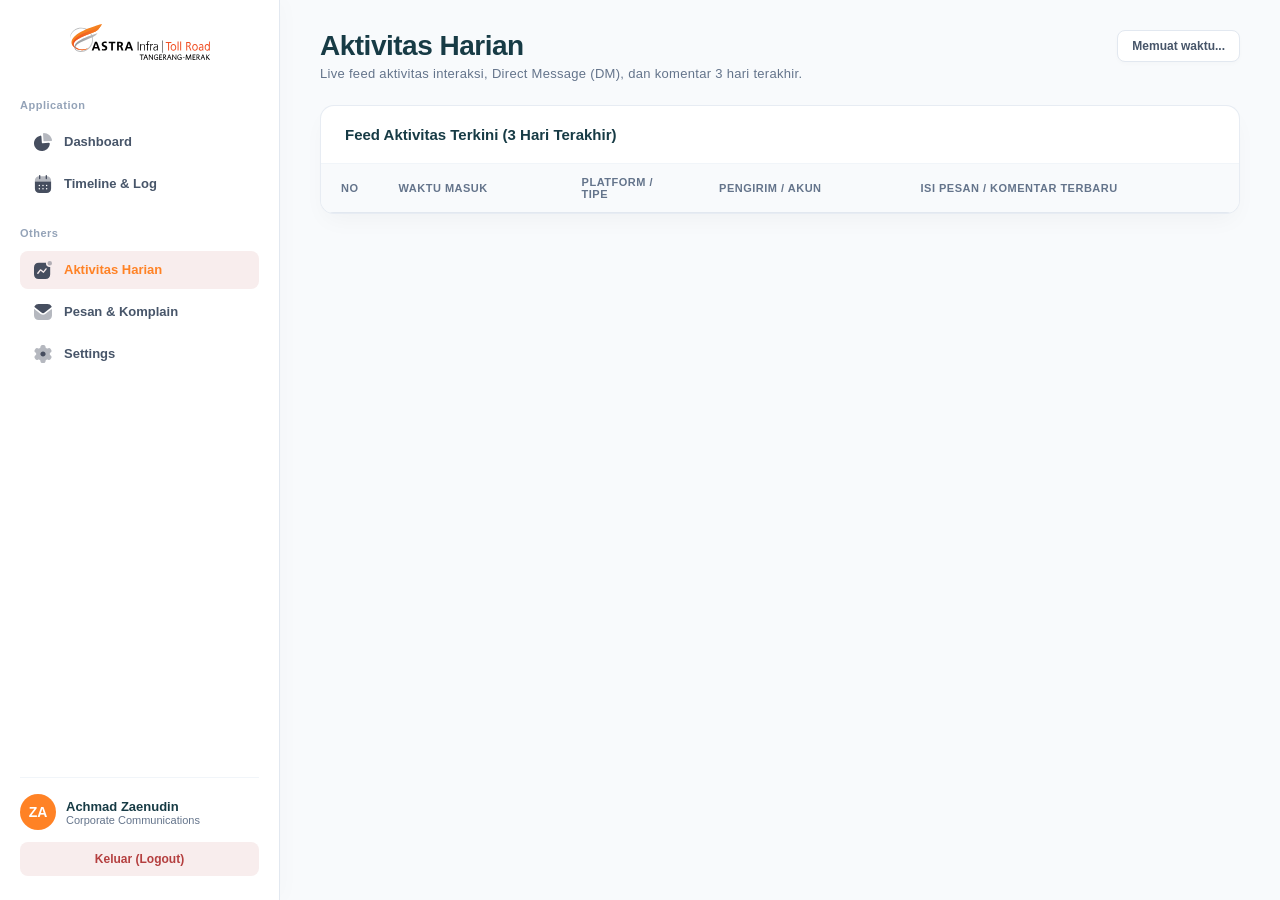
==== aktivitas.html @ 296978b6 "Implement sidebar toggle feature Add sidebar toggle functionality on DOMContentLoaded event." ====
<!DOCTYPE html>
<html lang="id">
<head>
    <meta charset="UTF-8">
    <meta name="viewport" content="width=device-width, initial-scale=1.0">
    <title>Aktivitas Harian - SMARTDASH Astra Infra Toll Road Tangerang-Merak</title>
    <link href="https://fonts.googleapis.com/css2?family=Epilogue:ital,wght@0,100..900;1,100..900&display=swap" rel="stylesheet">
    <link rel="stylesheet" href="assets/css/style.css">
    <button class="sidebar-toggle-btn" id="sidebarToggle" aria-label="Toggle Menu">
        <i class="fas fa-bars"></i>
    </button>
    <style>
        * {
            box-sizing: border-box;
            margin: 0;
            padding: 0;
            font-family: 'Roboto', sans-serif;
        }

        body {
            background-color: #f8fafc;
            color: #173B45;
            display: flex;
            height: 100vh;
            overflow: hidden;
        }

        /* SIDEBAR KIRI */
        .sidebar {
            width: 280px;
            background-color: #ffffff;
            border-right: 1px solid #e2e8f0;
            display: flex;
            flex-direction: column;
            justify-content: space-between;
            padding: 24px 20px;
            height: 100vh;
            box-shadow: 4px 0 20px rgba(0, 0, 0, 0.02);
        }

        .sidebar-top {
            display: flex;
            flex-direction: column;
            gap: 24px;
            overflow-y: auto;
        }

        .brand-logo-container {
            display: flex;
            align-items: center;
        }

        .brand-logo {
            max-width: 140px;
            height: auto;
        }

        .menu-section {
            display: flex;
            flex-direction: column;
            gap: 6px;
        }

        .menu-label {
            font-size: 11px;
            font-weight: 700;
            text-transform: uppercase;
            color: #94a3b8;
            letter-spacing: 0.5px;
            margin-bottom: 6px;
        }

        .menu-list {
            display: flex;
            flex-direction: column;
            gap: 4px;
        }

        .menu-item {
            display: flex;
            align-items: center;
            gap: 12px;
            padding: 10px 14px;
            text-decoration: none;
            color: #475569;
            font-size: 13px;
            font-weight: 600;
            border-radius: 8px;
            transition: all 0.2s ease;
            cursor: pointer;
        }

        .menu-item:hover {
            background-color: #f1f5f9;
            color: #173B45;
        }

        .menu-item.active {
            background-color: #F8EDED;
            color: #FF8225;
        }

        .sidebar-footer {
            border-top: 1px solid #f1f5f9;
            padding-top: 16px;
            display: flex;
            flex-direction: column;
            gap: 12px;
        }

        .user-profile {
            display: flex;
            align-items: center;
            gap: 10px;
        }

        .user-avatar {
            width: 36px;
            height: 36px;
            border-radius: 50%;
            background-color: #FF8225;
            color: white;
            display: flex;
            align-items: center;
            justify-content: center;
            font-weight: 700;
            font-size: 14px;
        }

        .user-info {
            display: flex;
            flex-direction: column;
        }

        .user-name {
            font-size: 13px;
            font-weight: 700;
            color: #173B45;
        }

        .user-role {
            font-size: 11px;
            color: #64748b;
        }

        .logout-btn {
            width: 100%;
            background-color: #F8EDED;
            color: #B43F3F;
            border: none;
            border-radius: 8px;
            padding: 10px;
            font-size: 12px;
            font-weight: 700;
            cursor: pointer;
            transition: background 0.2s;
            text-align: center;
            text-decoration: none;
            display: block;
        }

        .logout-btn:hover {
            background-color: #f7d6d6;
        }

        /* KONTEN UTAMA */
        .main-content {
            flex: 1;
            padding: 30px 40px;
            overflow-y: auto;
            background-color: #f8fafc;
        }
        
        .top-bar {
            display: flex;
            justify-content: space-between;
            align-items: flex-start;
            margin-bottom: 24px;
        }

        .top-bar h2 {
            font-size: 28px;
            font-weight: 800;
            color: #173B45;
        }

        .top-bar p {
            font-size: 13px;
            color: #64748b;
            margin-top: 4px;
            font-weight: 500;
        }

        .live-badge {
            background-color: #ffffff;
            border: 1px solid #e2e8f0;
            padding: 8px 14px;
            border-radius: 8px;
            font-size: 12px;
            font-weight: 600;
            color: #475569;
            box-shadow: 0 2px 4px rgba(0,0,0,0.02);
        }

        /* TABEL DATA */
        .table-card {
            background: #ffffff;
            border-radius: 14px;
            border: 1px solid rgba(226, 232, 240, 0.8);
            box-shadow: 0 10px 25px -5px rgba(0, 0, 0, 0.04);
            overflow: hidden;
        }

        .table-header-title {
            padding: 20px 24px;
            font-size: 15px;
            font-weight: 700;
            color: #173B45;
            border-bottom: 1px solid #f1f5f9;
        }

        table {
            width: 100%;
            border-collapse: collapse;
            text-align: left;
        }

        th {
            background-color: #f8fafc;
            padding: 12px 20px;
            font-size: 11px;
            font-weight: 700;
            color: #64748b;
            text-transform: uppercase;
            letter-spacing: 0.5px;
            border-bottom: 1px solid #e2e8f0;
        }

        td {
            padding: 14px 20px;
            font-size: 13px;
            color: #334155;
            border-bottom: 1px solid #f1f5f9;
        }

        tr:last-child td {
            border-bottom: none;
        }

        tr:hover {
            background-color: #fafafa;
        }

        .badge-type {
            padding: 4px 10px;
            border-radius: 6px;
            font-size: 11px;
            font-weight: 700;
        }

        .badge-dm {
            background-color: #e0f2fe;
            color: #0369a1;
        }

        .badge-komentar {
            background-color: #fef3c7;
            color: #b45309;
        }

        .empty-state {
            text-align: center;
            padding: 40px;
            color: #94a3b8;
            font-size: 13px;
        }
    </style>
</head>

<body>
    <!-- SIDEBAR -->
    <aside class="sidebar">
        <div class="sidebar-top">
            <div class="brand-logo-container">
                <img src="assets/icons/Logo.svg" alt="Logo Smartdash" class="brand-logo">
            </div>

            <div class="menu-section">
                <div class="menu-label">Application</div>
                <div class="menu-list">
                    <a href="dashboard.html" class="menu-item">
                        <img src="assets/icons/Dashboard.svg" alt="Icon" width="18" height="18"> Dashboard
                    </a>
                    <a href="dashboard.html" class="menu-item">
                        <img src="assets/icons/calendar.svg" alt="Icon" width="18" height="18"> Timeline & Log
                    </a>
                </div>
            </div>

            <div class="menu-section">
                <div class="menu-label">Others</div>
                <div class="menu-list">
                    <a href="aktivitas.html" class="menu-item active">
                        <img src="assets/icons/Aktivitas.svg" alt="Icon" width="18" height="18"> Aktivitas Harian
                    </a>
                    <a href="pesan.html" class="menu-item">
                        <img src="assets/icons/message.svg" alt="Icon" width="18" height="18"> Pesan & Komplain
                    </a>
                    <a href="setting.html" class="menu-item">
                        <img src="assets/icons/Setting.svg" alt="Icon" width="18" height="18"> Settings
                    </a>
                </div>
            </div>
        </div>

        <div class="sidebar-footer">
            <div class="user-profile">
                <div class="user-avatar">ZA</div>
                <div class="user-info">
                    <span class="user-name">Achmad Zaenudin</span>
                    <span class="user-role">Corporate Communications</span>
                </div>
            </div>
            <a href="index.html" class="logout-btn">Keluar (Logout)</a>
        </div>
    </aside>

    <!-- KONTEN UTAMA -->
    <main class="main-content">
        <div class="top-bar">
            <div>
                <h2>Aktivitas Harian</h2>
                <p>Live feed aktivitas interaksi, Direct Message (DM), dan komentar 3 hari terakhir.</p>
            </div>
            <div class="live-badge" id="current-time">Memuat waktu...</div>
        </div>

        <div class="table-card">
            <div class="table-header-title">Feed Aktivitas Terkini (3 Hari Terakhir)</div>
            <table>
                <thead>
                    <tr>
                        <th width="6%">No</th>
                        <th width="20%">Waktu Masuk</th>
                        <th width="15%">Platform / Tipe</th>
                        <th width="22%">Pengirim / Akun</th>
                        <th width="37%">Isi Pesan / Komentar Terbaru</th>
                    </tr>
                </thead>
                <tbody id="table-body">
                    <!-- Data akan dimuat secara dinamis via JavaScript -->
                </tbody>
            </table>
        </div>
    </main>

   <script>
        if (localStorage.getItem('theme') === 'dark') {
            document.body.classList.add('dark-mode');
        }
        if (localStorage.getItem('sidebar') === 'collapsed') {
            document.body.classList.add('sidebar-collapsed');
        }
           document.addEventListener("DOMContentLoaded", function() {
            const toggleBtn = document.getElementById("sidebarToggle");
            const sidebar = document.querySelector(".sidebar");
    
            if (toggleBtn && sidebar) {
                toggleBtn.addEventListener("click", function() {
                    sidebar.classList.toggle("active");
                });
            }
        });

        // Update Jam Realtime di Header
        function updateClock() {
            const now = new Date();
            const options = { year: 'numeric', month: '2-digit', day: '2-digit', hour: '2-digit', minute: '2-digit', second: '2-digit', hour12: false };
            let timeString = now.toLocaleDateString('id-ID', options).replace(/\./g, '/');
            document.getElementById('current-time').innerText = timeString + " WIB";
        }
        setInterval(updateClock, 1000);
        updateClock();

        // Ambil Data dari Google Apps Script dan Filter 3 Hari Terakhir
        document.addEventListener("DOMContentLoaded", function() {
            const WEB_APP_URL = "https://script.google.com/macros/s/AKfycbz4Jq0IJ9TbBqiANywb5WOp7A58MsSKGtAvG8TpEOm6U1QYbAo8ajRkakEOmazCiTIp/exec";

            fetch(WEB_APP_URL)
                .then(response => {
                    if (!response.ok) throw new Error('Gagal memuat data dari Spreadsheet');
                    return response.json();
                })
                .then(data => {
                    const tbody = document.getElementById('table-body');
                    tbody.innerHTML = '';

                    // Menggabungkan data dari Sheet KOMENTAR dan DATA MENTAH DM
                    let rawKomentar = data.komentar || [];
                    let rawDm = data.dm || [];
                    let allData = [];

                    // Parsing Sheet Komentar
                    if (rawKomentar.length > 1) {
                        let headersKomentar = rawKomentar[0];
                        for (let i = 1; i < rawKomentar.length; i++) {
                            let rowObj = {};
                            headersKomentar.forEach((header, index) => {
                                rowObj[header] = rawKomentar[i][index];
                            });
                            // Pastikan properti Tipe terisi
                            if (!rowObj["Tipe"]) rowObj["Tipe"] = "Komentar";
                            allData.push(rowObj);
                        }
                    }

                    // Parsing Sheet DM
                    if (rawDm.length > 1) {
                        let headersDm = rawDm[0];
                        for (let i = 1; i < rawDm.length; i++) {
                            let rowObj = {};
                            headersDm.forEach((header, index) => {
                                rowObj[header] = rawDm[i][index];
                            });
                            // Pastikan properti Tipe terisi
                            if (!rowObj["Tipe"]) rowObj["Tipe"] = "Direct Message";
                            allData.push(rowObj);
                        }
                    }

                 function getRowDateStr(r) {
                    let val = r["Waktu Masuk"] || r["Tanggal dan Waktu"] || r["Waktu"] || r["Tanggal"] || "";
                    if (!val) return "";
                    return String(val).substring(0, 10);
                }
            
                console.log("Semua Data dari Spreadsheet:", allData);
            
                let dates = allData.map(r => getRowDateStr(r)).filter(Boolean);
                console.log("Daftar Tanggal yang Terdeteksi:", dates);
            
                let filteredRows = allData;
                if (dates.length > 0) {
                    dates.sort();
                    let latestDateStr = dates[dates.length - 1];
                    console.log("Tanggal Terbaru di Data:", latestDateStr);
                    
                    let maxDate = new Date(latestDateStr + "T23:59:59");
                    let minDate = new Date(maxDate);
                    minDate.setDate(minDate.getDate() - 3);
                    minDate.setHours(0, 0, 0, 0);
            
                    let tempFiltered = allData.filter(r => {
                        let rawDateStr = getRowDateStr(r);
                        if (!rawDateStr) return false;
                        let rowDate = new Date(rawDateStr + "T00:00:00");
                        return rowDate >= minDate && rowDate <= maxDate;
                    });
            
                    if (tempFiltered.length > 0) {
                        filteredRows = tempFiltered;
                    } else {
                        console.warn("Filter 3 hari tidak menemukan data, menampilkan seluruh data tersedia.");
                        filteredRows = allData;
                    }
                }
            
                if (filteredRows.length === 0) {
                    tbody.innerHTML = `<tr><td colspan="5" class="empty-state">Tidak ada data sama sekali di spreadsheet.</td></tr>`;
                    return;
                }
            
                tbody.innerHTML = "";
            
                // Diperbaiki: Menggunakan 'filteredRows' secara benar tanpa typo
                filteredRows.forEach((r, index) => {
                    let tipe = r["Tipe"] || "Direct Message";
                    let badgeClass = tipe.toLowerCase().includes("komentar") ? "badge-komentar" : "badge-dm";
                    let waktuGabung = (r["Tanggal"] || r["Waktu Masuk"] || r["Waktu"] || "") + (r["Jam"] ? " " + r["Jam"] : "");
                    let isiPesan = r["Isi Pesan"] || r["Pesan"] || "-";
                    
                    let tr = document.createElement('tr');
                    tr.innerHTML = `
                        <td>${index + 1}</td>
                        <td>${waktuGabung.trim() || "-"}</td>
                        <td><span class="badge-type ${badgeClass}">${tipe}</span></td>
                        <td><b>${r["Pengirim"] || "-"}</b></td>
                        <td>${isiPesan}</td>
                    `;
                    tbody.appendChild(tr);
                });
            })
            .catch(error => {
                console.error('Error:', error);
                document.getElementById('table-body').innerHTML = `<tr><td colspan="5" class="empty-state" style="color: #B43F3F;">Gagal memuat data dari Google Spreadsheet.</td></tr>`;
            });
            </script>
            </body>
            </html>
---- assets/css/style.css ----
/* =================================================
   RESET & BASE STYLES
================================================= */
* {
    box-sizing: border-box;
    margin: 0;
    padding: 0;
    font-family: 'Epilogue', sans-serif;
}

body {
    margin: 0;
    display: flex;
    height: 100vh;
    overflow: hidden;
    font-family: 'Epilogue', sans-serif;
    background-color: #f8fafc;
}

/* =================================================
   SIDEBAR KIRI & COLLAPSIBLE
================================================= */
.sidebar {
    width: 280px;
    background-color: #ffffff;
    border-right: 1px solid #e2e8f0;
    display: flex;
    flex-direction: column;
    justify-content: space-between;
    padding: 24px 20px;
    height: 100vh;
    box-sizing: border-box;
    flex-shrink: 0;
    position: fixed;
    top: 0;
    left: 0;
    transition: transform 0.3s ease-in-out;
    z-index: 1000;
}

.sidebar-top .brand-logo,
.brand-logo {
    width: 100% !important;
    max-width: 140px !important;
    height: auto !important;
    display: block;
    margin: 0 auto 15px auto;
}

.sidebar .menu-icon {
    width: 24px !important;  /* Ukuran ikon menu */
    height: 24px !important; /* Ukuran ikon menu */
    vertical-align: middle;
    margin-right: 10px;
}

.sidebar-top {
    display: flex;
    flex-direction: column;
    gap: 24px;
    overflow-y: auto;
    max-height: calc(100vh - 150px);
}

/* Tombol Toggle Sidebar */
.sidebar-toggle-btn {
    background: none;
    border: none;
    color: inherit;
    font-size: 20px;
    cursor: pointer;
    padding: 5px 10px;
}

/* Kondisi saat Sidebar Ditutup */
body.sidebar-collapsed .sidebar {
    transform: translateX(-100%);
}

body.sidebar-collapsed .main-content {
    margin-left: 0 !important;
    width: 100% !important;
}

/* =================================================
   NAVIGASI MENU
================================================= */
.menu-section {
    display: flex;
    flex-direction: column;
    gap: 6px;
}

.menu-label {
    font-size: 11px;
    font-weight: 700;
    text-transform: uppercase;
    color: #94a3b8;
    letter-spacing: 0.5px;
    margin-bottom: 6px;
}

.menu-list {
    display: flex;
    flex-direction: column;
    gap: 4px;
}

.menu-item {
    display: flex;
    align-items: center;
    gap: 12px;
    padding: 10px 14px;
    text-decoration: none;
    color: #475569;
    font-size: 13px;
    font-weight: 600;
    border-radius: 8px;
    transition: all 0.2s ease;
    cursor: pointer;
}

.menu-item:hover {
    background-color: #f1f5f9;
    color: #173B45;
}

.menu-item.active {
    background-color: #F8EDED;
    color: #FF8225;
}

.menu-icon {
    width: 18px;
    height: 18px;
    object-fit: contain;
}

/* =================================================
   SUBMENU FILTER TANGGAL (ACCORDION)
================================================= */
.submenu-container {
    max-height: 0;
    overflow: hidden;
    transition: max-height 0.3s ease-out;
    padding-left: 14px;
    display: flex;
    flex-direction: column;
    gap: 8px;
}

.submenu-container.open {
    max-height: 220px;
    margin-top: 6px;
    margin-bottom: 6px;
}

.filter-box {
    background: #F8EDED;
    border: 1px solid #e2e8f0;
    border-radius: 8px;
    padding: 10px;
    display: flex;
    flex-direction: column;
    gap: 6px;
}

.filter-box label {
    font-size: 10px;
    font-weight: 700;
    color: #173B45;
    text-transform: uppercase;
}

.filter-box input[type="date"] {
    width: 100%;
    padding: 6px 8px;
    border: 1px solid #cbd5e1;
    border-radius: 6px;
    font-size: 11px;
    color: #173B45;
    background: #ffffff;
}

.filter-btn {
    background-color: #FF8225;
    color: white;
    border: none;
    border-radius: 6px;
    padding: 7px;
    font-size: 11px;
    font-weight: 700;
    cursor: pointer;
    transition: background 0.2s;
    text-align: center;
}

.filter-btn:hover {
    background-color: #e06f1d;
}

/* =================================================
   FOOTER SIDEBAR (USER & LOGOUT)
================================================= */
.sidebar-footer {
    border-top: 1px solid #f1f5f9;
    padding-top: 16px;
    margin-top: auto;
    display: flex;
    flex-direction: column;
    gap: 12px;
    background-color: #ffffff;
}

.user-profile {
    display: flex;
    align-items: center;
    gap: 10px;
}

.user-avatar {
    width: 36px;
    height: 36px;
    border-radius: 50%;
    background-color: #FF8225;
    color: white;
    display: flex;
    align-items: center;
    justify-content: center;
    font-weight: 700;
    font-size: 14px;
}

.user-info {
    display: flex;
    flex-direction: column;
}

.user-name {
    font-size: 13px;
    font-weight: 700;
    color: #173B45;
}

.user-role {
    font-size: 11px;
    color: #64748b;
}

.logout-btn {
    width: 100%;
    background-color: #F8EDED;
    color: #B43F3F;
    border: none;
    border-radius: 8px;
    padding: 10px;
    font-size: 12px;
    font-weight: 700;
    cursor: pointer;
    transition: background 0.2s;
    text-align: center;
    text-decoration: none;
    display: block;
}

.logout-btn:hover {
    background-color: #f7d6d6;
}

/* =================================================
   KONTEN UTAMA DASHBOARD
================================================= */
.main-content {
    flex-grow: 1;
    height: 100vh;
    overflow-y: auto;
    padding: 30px;
    box-sizing: border-box;
    position: relative !important;
    margin-left: 260px !important;
    width: calc(100% - 260px) !important;
    transition: margin-left 0.3s ease-in-out, width 0.3s ease-in-out;
}

.top-bar {
    margin-bottom: 20px;
}

.top-bar h2 {
    font-size: 40px;
    font-weight: 800;
    color: #173B45;
    letter-spacing: -0.5px;
}

.top-bar p {
    font-size: 16px;
    color: #64748b;
    margin-top: 4px;
    font-weight: 600;
    letter-spacing: 0.3px;
}

.section-title {
    font-size: 15px;
    font-weight: 700;
    color: #173B45;
    margin-bottom: 12px;
    margin-top: 16px;
}

/* Grid Kartu Metrik */
.stats-grid {
    display: grid;
    grid-template-columns: repeat(3, 1fr);
    gap: 16px;
}

.stat-card {
    background: #ffffff;
    padding: 20px;
    border-radius: 14px;
    border: 1px solid rgba(226, 232, 240, 0.8);
    box-shadow: 0 10px 25px -5px rgba(0, 0, 0, 0.04);
    transition: transform 0.2s ease, box-shadow 0.2s ease;
}

.stat-card:hover {
    transform: translateY(-2px);
    box-shadow: 0 15px 30px -5px rgba(0, 0, 0, 0.08);
}

.stat-card h3 {
    font-size: 11px;
    font-weight: 700;
    color: #64748b;
    text-transform: uppercase;
    letter-spacing: 0.5px;
    margin-bottom: 6px;
}

.stat-card .value {
    font-size: 24px;
    font-weight: 800;
    color: #173B45;
}

.stat-card .note {
    font-size: 11px;
    color: #10b981;
    font-weight: 600;
    margin-top: 4px;
}

/* Grid Grafik */
.charts-grid {
    display: grid;
    grid-template-columns: 2fr 1fr 1fr;
    gap: 16px;
    margin-top: 16px;
    margin-bottom: 40px;
}

.chart-card {
    background: #ffffff;
    padding: 20px;
    border-radius: 14px;
    border: 1px solid rgba(226, 232, 240, 0.8);
    box-shadow: 0 10px 25px -5px rgba(0, 0, 0, 0.04);
    display: flex;
    flex-direction: column;
    justify-content: space-between;
}

.chart-card h3 {
    font-size: 12px;
    font-weight: 700;
    color: #173B45;
    margin-bottom: 12px;
}

.chart-container {
    position: relative;
    height: 190px;
    width: 100%;
}

/* Kartu Pengaturan */
.settings-card {
    background: #ffffff;
    border-radius: 14px;
    border: 1px solid rgba(226, 232, 240, 0.8);
    padding: 24px;
    display: flex;
    justify-content: space-between;
    align-items: center;
    box-shadow: 0 10px 25px -5px rgba(0, 0, 0, 0.04);
    margin-top: 20px;
}

.setting-info h4 {
    font-size: 16px;
    font-weight: 700;
    color: #173B45;
    margin-bottom: 4px;
}

.setting-info p {
    font-size: 13px;
    color: #64748b;
}

.theme-toggle-btn {
    background-color: #FF8225;
    color: white;
    border: none;
    border-radius: 8px;
    padding: 10px 18px;
    font-size: 13px;
    font-weight: 700;
    cursor: pointer;
    transition: background 0.2s;
}

.theme-toggle-btn:hover {
    background-color: #e06f1d;
}

/* =================================================
   DARK MODE CONFIGURATIONS
================================================= */
body.dark-mode {
    background-color: #0f172a !important;
    color: #f1f5f9 !important;
}

body.dark-mode .main-content,
body.dark-mode .content-wrapper,
body.dark-mode table,
body.dark-mode .data-table,
body.dark-mode div[class*="container"] {
    background-color: #1a2035 !important;
    color: #e2e8f0 !important;
}

body.dark-mode .top-bar h2,
body.dark-mode .top-bar p {
    color: #f1f5f9 !important;
}

body.dark-mode .sidebar {
    background-color: #1e293b;
    border-right-color: #334155;
}

body.dark-mode .settings-card {
    background-color: #1e293b;
    border-color: #334155;
    color: #f1f5f9;
}

body.dark-mode .setting-info h4 {
    color: #f1f5f9;
}

body.dark-mode .setting-info p {
    color: #94a3b8;
}

body.dark-mode .menu-item {
    color: #cbd5e1;
}

body.dark-mode .menu-item:hover {
    background-color: #334155;
    color: #ffffff;
}

body.dark-mode .menu-item.active {
    background-color: #334155;
    color: #FF8225;
}

body.dark-mode .sidebar-footer,
body.dark-mode .user-profile {
    border-top-color: #334155;
    background-color: transparent !important;
    background: transparent !important;
}

body.dark-mode .user-name {
    color: #f1f5f9 !important;
}

body.dark-mode .user-role {
    color: #94a3b8 !important;
}

body.dark-mode .logout-btn {
    background-color: #334155;
    color: #f87171;
}

body.dark-mode .logout-btn:hover {
    background-color: #475569;
}

body.dark-mode .stat-card,
body.dark-mode .chart-card,
body.dark-mode .settings-card {
    background-color: #1e293b !important;
    color: #f1f5f9 !important;
    border-color: #334155 !important;
}

body.dark-mode h2, 
body.dark-mode h3, 
body.dark-mode h4, 
body.dark-mode p,
body.dark-mode label {
    color: #f1f5f9 !important;
}

body.dark-mode .section-title {
    color: #94a3b8 !important;
}

body.dark-mode .note {
    color: #cbd5e1 !important;
}

body.dark-mode .stat-card .value,
body.dark-mode [id*="val-"],
body.dark-mode .stat-card h3 + div {
    color: #ffffff !important;
    font-weight: 700;
}

/* Sidebar & Filter Dark Mode Fixes */
body.dark-mode .submenu-container,
body.dark-mode .filter-box {
    background-color: #1e293b !important;
    border-color: #334155 !important;
}

body.dark-mode .filter-box label {
    color: #cbd5e1 !important;
}

body.dark-mode .filter-box input[type="date"] {
    background-color: #0f172a !important;
    color: #f1f5f9 !important;
    border-color: #334155 !important;
}

/* Transparansi Panel Filter & Hilangkan Kotak Logo */
body.dark-mode aside .filter-section,
body.dark-mode .sidebar .filter-container,
body.dark-mode aside div:has(> .filter-container),
body.dark-mode div[style*="background"],
body.dark-mode .sidebar-top,
body.dark-mode .brand-logo,
body.dark-mode aside .logo-container,
body.dark-mode div:has(> img[alt*="Astra"], > img[src*="logo"]) {
    background-color: transparent !important;
    box-shadow: none !important;
    border: none !important;
}

/* Ikon Menu Menjadi Putih di Dark Mode */
body.dark-mode .menu-item img,
body.dark-mode .sidebar img.menu-icon,
body.dark-mode .sidebar-top img,
body.dark-mode .brand-logo {
    filter: brightness(0) invert(1) !important;
}

/* Tabel & Aktivitas Dark Mode Fixes */
body.dark-mode .data-table tbody tr {
    background-color: #242b42 !important;
    border-color: #2d3748 !important;
}

body.dark-mode tr,
body.dark-mode th,
body.dark-mode td {
    background-color: transparent !important;
    color: #e2e8f0 !important;
    border-color: #2d3748 !important;
}

body.dark-mode tbody tr:hover {
    background-color: #242b42 !important;
}

body.dark-mode h1.aktivitas-title,
body.dark-mode p.aktivitas-subtitle,
body.dark-mode .section-header {
    color: #f7fafc !important;
}

body.dark-mode .badge-platform {
    background-color: #4a5568 !important;
    color: #ffffff !important;
}

/* Chart Dark Mode Fixes */
body.dark-mode canvas {
    background-color: transparent !important;
}

body.dark-mode .chartjs-size-monitor,
body.dark-mode .chart-container-wrapper {
    background-color: #1a2035 !important;
}

body.dark-mode .chart-title,
body.dark-mode .chart-legend-text {
    color: #e2e8f0 !important;
}
/* --- Paksa Background Kontainer Tabel & Kartu menjadi Gelap --- */
body.dark-mode .card,
body.dark-mode .table-container,
body.dark-mode .content-card,
body.dark-mode div[class*="card"],
body.dark-mode div[class*="wrapper"] {
    background-color: #1e293b !important;
    color: #f1f5f9 !important;
    border-color: #334155 !important;
}
/* --- Perbaikan Dark Mode untuk Filter Sidebar & Judul Tabel --- */
body.dark-mode .filter-box {
    background-color: #1e293b !important;
    border-color: #334155 !important;
}

body.dark-mode .filter-box label,
body.dark-mode .submenu-container label {
    color: #94a3b8 !important; /* Membuat teks label tanggal jadi kontras & jelas */
}

body.dark-mode .card-header,
body.dark-mode .table-container h3,
body.dark-mode div[class*="header"] h3,
body.dark-mode .main-content div > span,
body.dark-mode .main-content div > div > span,
body.dark-mode .main-content div > div > div > span {
    color: #f1f5f9 !important;
}

/* Memperjelas teks judul "Daftar Aduan & Pesan Masuk" */
body.dark-mode .main-content .table-container div:first-child,
body.dark-mode .main-content div[style*="background"] div:first-child,
body.dark-mode .main-content div > div:first-child {
    color: #f1f5f9 !important;
}
/* --- Paksa Kotak Filter di Sidebar Menjadi Gelap Total --- */
body.dark-mode .submenu-container.open,
body.dark-mode div.filter-box,
body.dark-mode .sidebar .submenu-container {
    background-color: #1e293b !important;
    background: #1e293b !important;
    border-color: #334155 !important;
}
/* --- Paksa Kotak Filter Tanggal Jadi Gelap di Dark Mode --- */
body.dark-mode .filter-box {
    background: #1e293b !important;
    background-color: #1e293b !important;
    border: 1px solid #334155 !important;
}

body.dark-mode .submenu-container .filter-box {
    background: #1e293b !important;
    background-color: #1e293b !important;
}
/* --- Perbaikan Layout Grid Grafik Agar Tidak Keluar Layar --- */
.charts-grid {
    display: grid;
    grid-template-columns: 2fr 1fr !important; /* Ubah menjadi 2 kolom utama */
    gap: 16px;
    margin-top: 16px;
    margin-bottom: 40px;
    width: 100%;
    box-sizing: border-box;
}

/* Pastikan kartu di dalam grid menyesuaikan diri */
.charts-grid .chart-card {
    min-width: 0; /* Mencegah flex/grid item meluber keluar */
    width: 100%;
}

/* Khusus layar yang lebih kecil, jadikan 1 kolom ke bawah */
@media (max-width: 1200px) {
    .charts-grid {
        grid-template-columns: 1fr !important;
    }
}
/* --- Mengatur Semua Grafik & Pie Chart agar Sejajar dalam Satu Baris --- */
.charts-grid {
    display: grid;
    grid-template-columns: 2fr 1fr 1fr !important; /* Paksa menjadi 3 kolom berdampingan */
    gap: 16px;
    margin-top: 16px;
    margin-bottom: 40px;
    width: 100%;
    box-sizing: border-box;
}

/* Pastikan setiap kartu grafik fleksibel dan mengecil otomatis */
.charts-grid .chart-card {
    min-width: 0; 
    width: 100%;
    overflow: hidden;
}

/* Batasi ukuran tinggi canvas grafik agar proporsional */
.charts-grid .chart-container {
    position: relative;
    height: 180px;
    width: 100%;
}
/* Mengatur ketebalan font sub-judul di bawah SMARTDASH menjadi lebih tipis */
.main-content > p,
.main-content h1 + p,
.main-content div > p:first-of-type {
    font-weight: 400 !important; /* Gunakan 300 untuk tipis, 400 untuk normal/reguler */
}
/* --- Penyesuaian Gaya Judul Utama (Heading / Page Title) --- */
.main-content h1,
.content-header h1,
h1 {
    font-family: 'Epilogue', sans-serif !important;
    font-weight: 700 !important;
    font-size: 28px !important;
    letter-spacing: -0.5px !important; /* Membuat teks tampak lebih rapat dan rapi */
    color: #1e293b !important;
}

/* Menyesuaikan warna judul utama jika sedang dalam Dark Mode */
body.dark-mode .main-content h1,
body.dark-mode .content-header h1,
body.dark-mode h1 {
    color: #f1f5f9 !important;
}
/* --- Mengubah Teks Agar Tidak Uppercase (Kembali Normal) --- */
.main-content h1,
.content-header h1,
h1,
.stat-card h3,
.card-header h3,
.menu-label,
.sidebar .menu-label {
    text-transform: none !important;
}
/* --- Mengembalikan Tombol Filter ke Ukuran Normal --- */
.filter-box button,
.submenu-container button {
    width: auto !important;           /* Lebar menyesuaikan isi tombol */
    display: inline-block !important; /* Mengubah dari block menjadi inline */
    padding: 8px 16px !important;     /* Sesuaikan padding/ketebalan tombol */
}

/* --- PENGATURAN SIDEBAR MOBILE TOGGLE --- */
@media screen and (max-width: 768px) {
    /* Sidebar disembunyikan ke kiri secara default di HP */
    .sidebar {
        position: fixed !important;
        top: 0;
        left: -280px !important;
        width: 260px !important;
        height: 100vh !important;
        z-index: 9999;
        background: #ffffff !important;
        box-shadow: 5px 0 15px rgba(0,0,0,0.1);
        transition: left 0.3s ease-in-out;
        overflow-y: auto;
    }

    /* Ketika tombol hamburger diklik, sidebar bergeser masuk ke layar */
    .sidebar.active {
        left: 0 !important;
    }

    /* Penyesuaian konten utama agar tidak ikut bergeser */
    .main-content, .content, main {
        width: 100% !important;
        margin-left: 0 !important;
        padding: 15px !important;
    }

    /* Lebar kartu dan grafik pas di layar HP */
    .envato-card, .card, div[class*="col-"] {
        width: 100% !important;
        max-width: 100% !important;
        margin-bottom: 15px !important;
    }
}
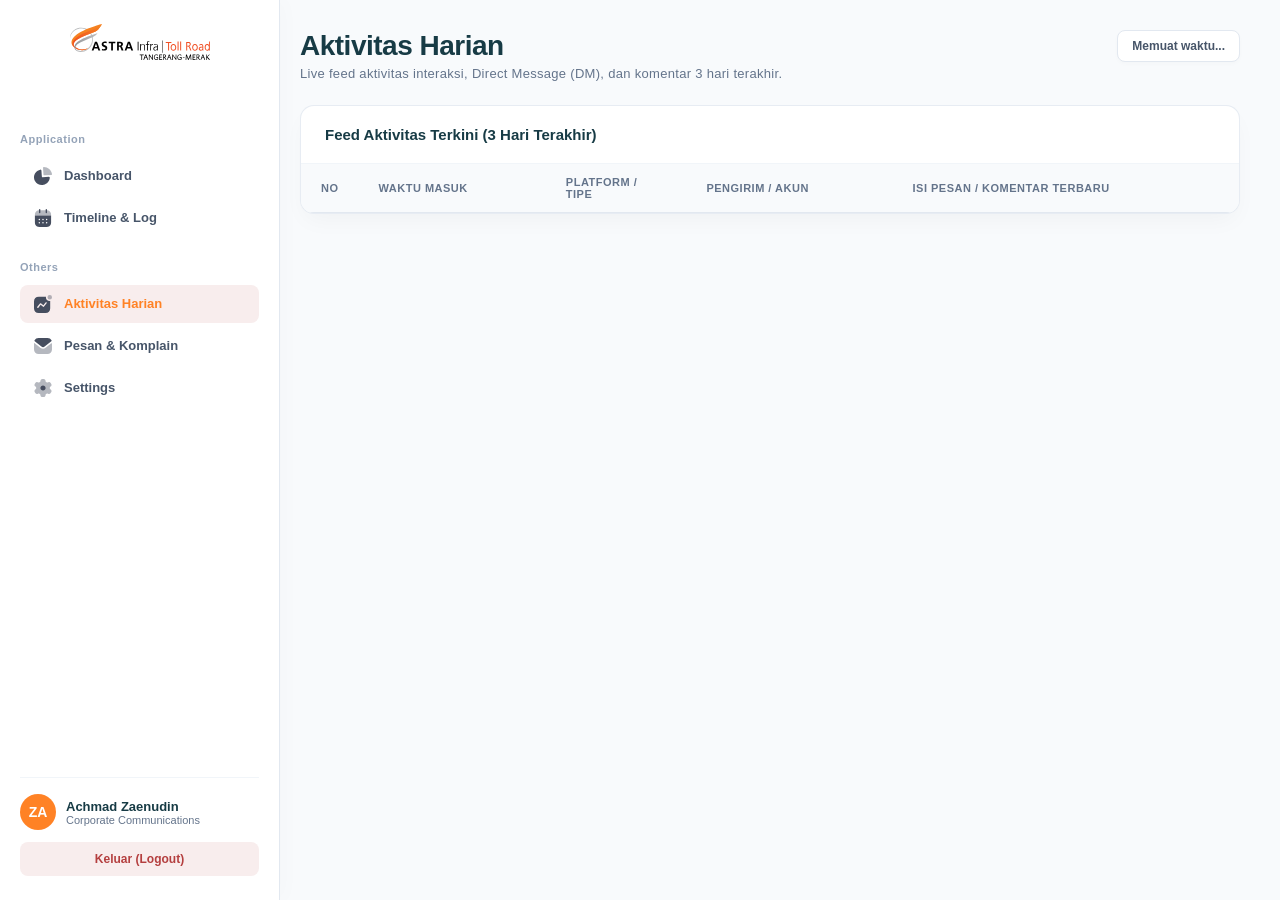
==== commit ce97abcb: "Update aktivitas.html" ====
--- a/aktivitas.html
+++ b/aktivitas.html
@@ -6,9 +6,6 @@
     <title>Aktivitas Harian - SMARTDASH Astra Infra Toll Road Tangerang-Merak</title>
     <link href="https://fonts.googleapis.com/css2?family=Epilogue:ital,wght@0,100..900;1,100..900&display=swap" rel="stylesheet">
     <link rel="stylesheet" href="assets/css/style.css">
-    <button class="sidebar-toggle-btn" id="sidebarToggle" aria-label="Toggle Menu">
-        <i class="fas fa-bars"></i>
-    </button>
     <style>
         * {
             box-sizing: border-box;
@@ -284,6 +281,9 @@
             <div class="brand-logo-container">
                 <img src="assets/icons/Logo.svg" alt="Logo Smartdash" class="brand-logo">
             </div>
+            <button class="sidebar-toggle-btn" id="sidebarToggle" aria-label="Toggle Menu">
+                <i class="fas fa-bars"></i>
+            </button>
 
             <div class="menu-section">
                 <div class="menu-label">Application</div>
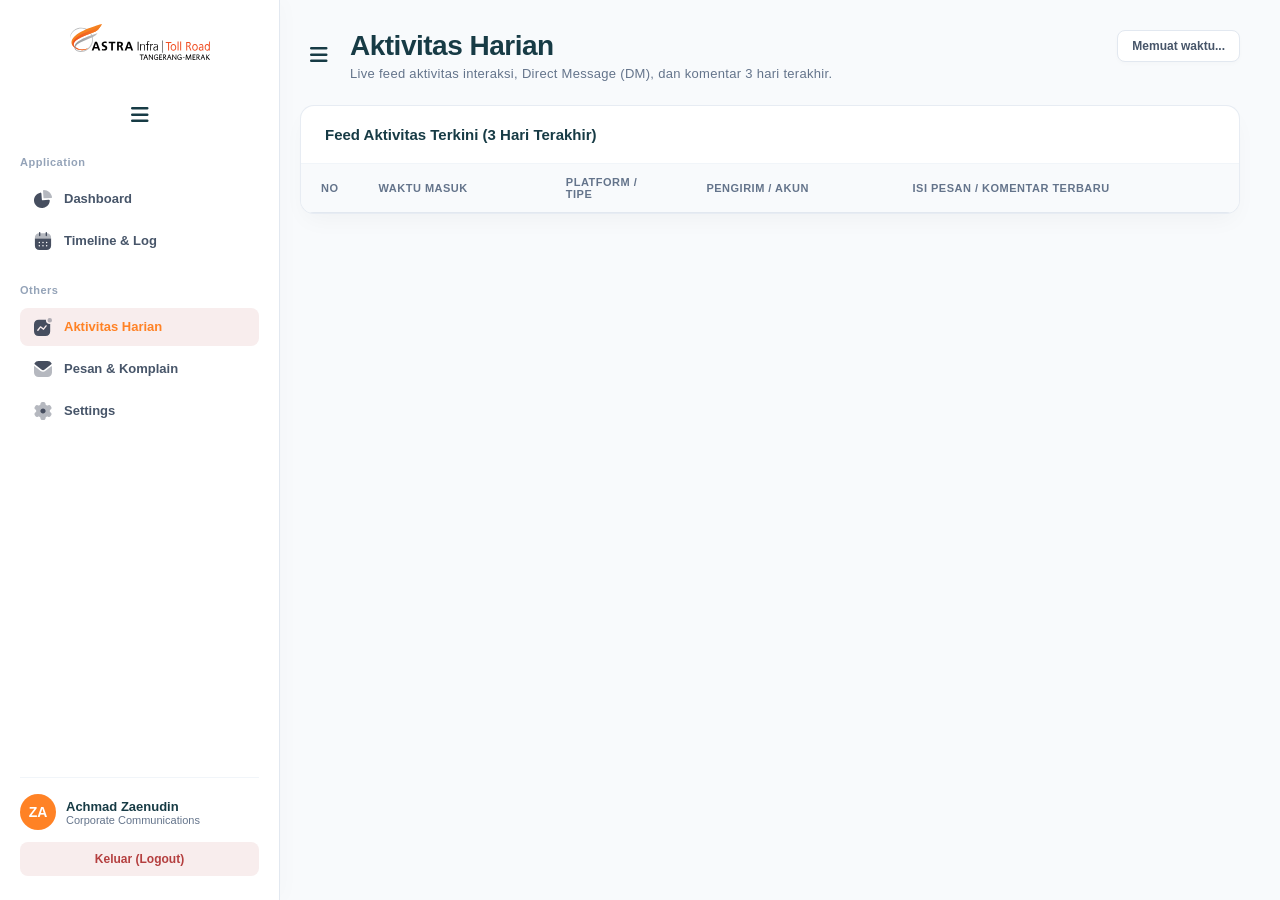
==== commit a5d47df7: "Update aktivitas.html" ====
--- a/aktivitas.html
+++ b/aktivitas.html
@@ -4,7 +4,9 @@
     <meta charset="UTF-8">
     <meta name="viewport" content="width=device-width, initial-scale=1.0">
     <title>Aktivitas Harian - SMARTDASH Astra Infra Toll Road Tangerang-Merak</title>
+    <link rel="icon" type="image/png" href="assets/icons/favicon.png">
     <link href="https://fonts.googleapis.com/css2?family=Epilogue:ital,wght@0,100..900;1,100..900&display=swap" rel="stylesheet">
+    <link rel="stylesheet" href="https://cdnjs.cloudflare.com/ajax/libs/font-awesome/6.4.0/css/all.min.css">
     <link rel="stylesheet" href="assets/css/style.css">
     <style>
         * {
@@ -326,11 +328,16 @@
     </aside>
 
     <!-- KONTEN UTAMA -->
-    <main class="main-content">
+  <main class="main-content">
         <div class="top-bar">
-            <div>
-                <h2>Aktivitas Harian</h2>
-                <p>Live feed aktivitas interaksi, Direct Message (DM), dan komentar 3 hari terakhir.</p>
+            <div class="top-bar-left" style="display: flex; align-items: center; gap: 12px;">
+                <button id="sidebar-toggle" class="sidebar-toggle-btn">
+                    <i class="fa-solid fa-bars"></i>
+                </button>
+                <div>
+                    <h2>Aktivitas Harian</h2>
+                    <p>Live feed aktivitas interaksi, Direct Message (DM), dan komentar 3 hari terakhir.</p>
+                </div>
             </div>
             <div class="live-badge" id="current-time">Memuat waktu...</div>
         </div>
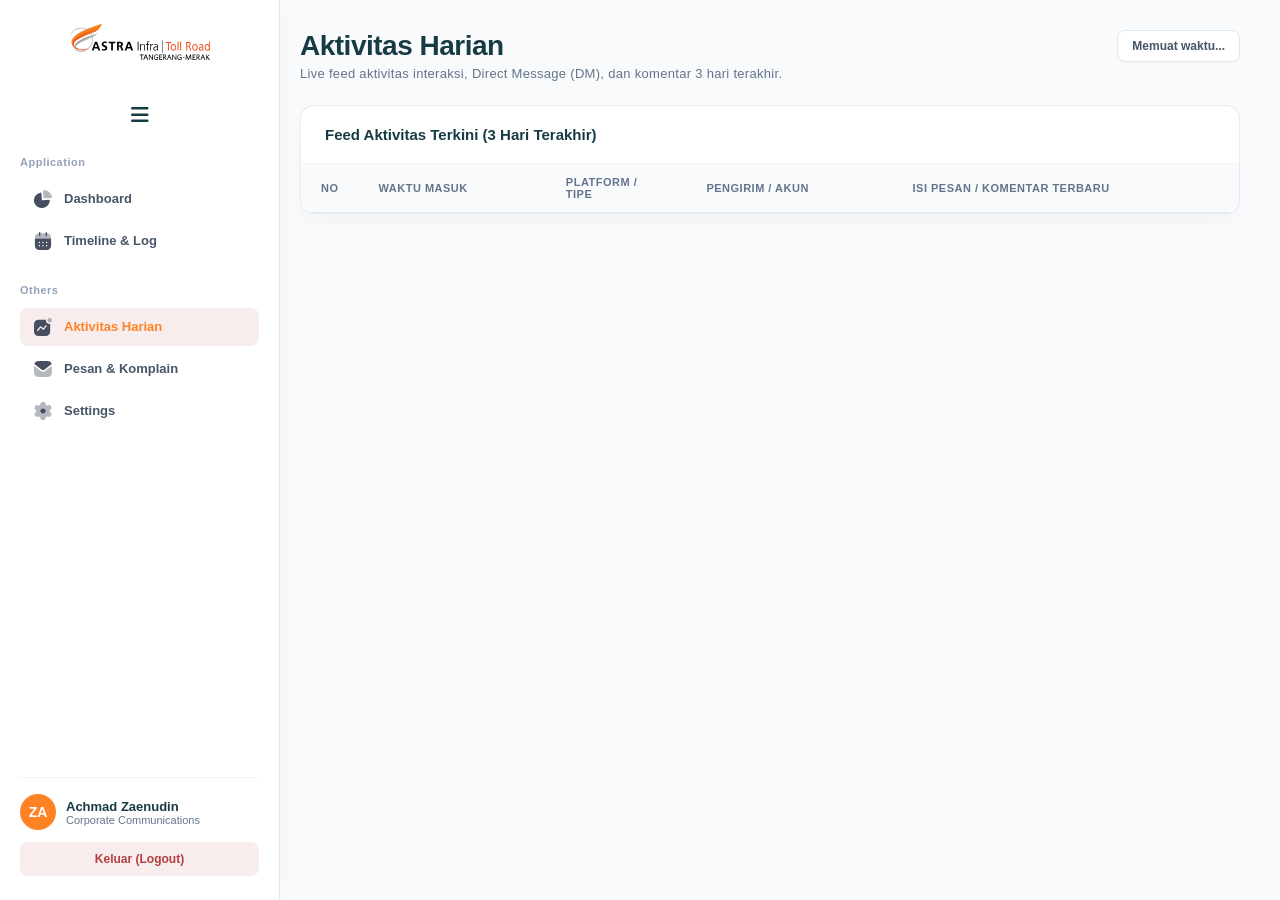
==== commit 108bf818: "Update aktivitas.html" ====
--- a/aktivitas.html
+++ b/aktivitas.html
@@ -331,9 +331,6 @@
   <main class="main-content">
         <div class="top-bar">
             <div class="top-bar-left" style="display: flex; align-items: center; gap: 12px;">
-                <button id="sidebar-toggle" class="sidebar-toggle-btn">
-                    <i class="fa-solid fa-bars"></i>
-                </button>
                 <div>
                     <h2>Aktivitas Harian</h2>
                     <p>Live feed aktivitas interaksi, Direct Message (DM), dan komentar 3 hari terakhir.</p>
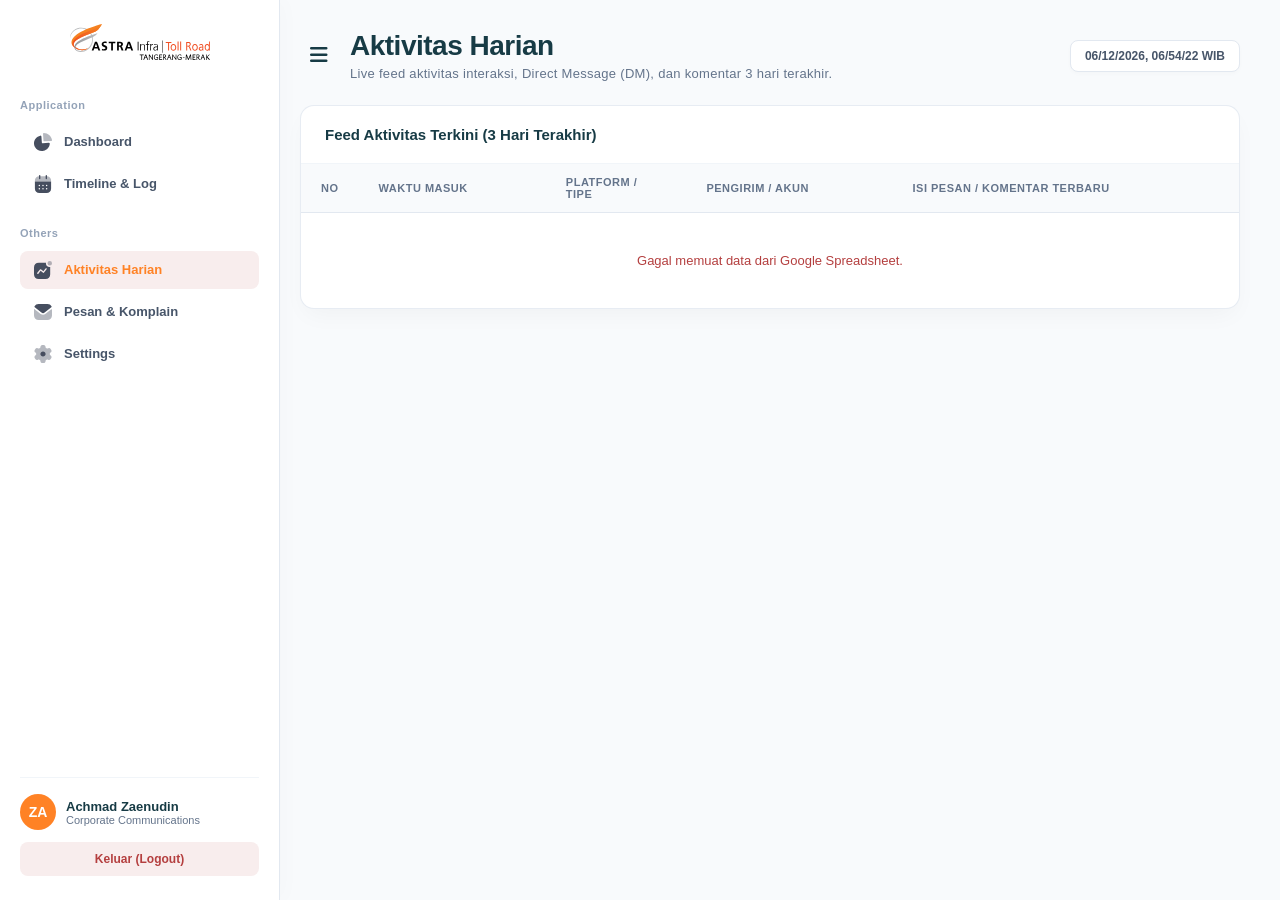
==== commit 7ecf9c37: "Update aktivitas.html" ====
--- a/aktivitas.html
+++ b/aktivitas.html
@@ -162,6 +162,15 @@
             background-color: #f7d6d6;
         }
 
+        /* TOMBOL HAMBURGER */
+        .sidebar-toggle-btn {
+            background: none;
+            border: none;
+            font-size: 20px;
+            cursor: pointer;
+            color: inherit;
+        }
+
         /* KONTEN UTAMA */
         .main-content {
             flex: 1;
@@ -173,8 +182,16 @@
         .top-bar {
             display: flex;
             justify-content: space-between;
-            align-items: flex-start;
+            align-items: center;
             margin-bottom: 24px;
+            flex-wrap: wrap;
+            gap: 10px;
+        }
+
+        .top-bar-left {
+            display: flex;
+            align-items: center;
+            gap: 12px;
         }
 
         .top-bar h2 {
@@ -283,9 +300,6 @@
             <div class="brand-logo-container">
                 <img src="assets/icons/Logo.svg" alt="Logo Smartdash" class="brand-logo">
             </div>
-            <button class="sidebar-toggle-btn" id="sidebarToggle" aria-label="Toggle Menu">
-                <i class="fas fa-bars"></i>
-            </button>
 
             <div class="menu-section">
                 <div class="menu-label">Application</div>
@@ -328,9 +342,12 @@
     </aside>
 
     <!-- KONTEN UTAMA -->
-  <main class="main-content">
+    <main class="main-content">
         <div class="top-bar">
-            <div class="top-bar-left" style="display: flex; align-items: center; gap: 12px;">
+            <div class="top-bar-left">
+                <button id="sidebar-toggle" class="sidebar-toggle-btn" aria-label="Toggle Menu">
+                    <i class="fa-solid fa-bars"></i>
+                </button>
                 <div>
                     <h2>Aktivitas Harian</h2>
                     <p>Live feed aktivitas interaksi, Direct Message (DM), dan komentar 3 hari terakhir.</p>
@@ -358,20 +375,28 @@
         </div>
     </main>
 
-   <script>
+    <script>
         if (localStorage.getItem('theme') === 'dark') {
             document.body.classList.add('dark-mode');
         }
-        if (localStorage.getItem('sidebar') === 'collapsed') {
-            document.body.classList.add('sidebar-collapsed');
-        }
-           document.addEventListener("DOMContentLoaded", function() {
-            const toggleBtn = document.getElementById("sidebarToggle");
+
+        // Logika Toggle Sidebar & Mobile Responsiveness
+        document.addEventListener("DOMContentLoaded", function () {
             const sidebar = document.querySelector(".sidebar");
-    
+            const toggleBtn = document.getElementById("sidebar-toggle");
+
             if (toggleBtn && sidebar) {
-                toggleBtn.addEventListener("click", function() {
+                toggleBtn.addEventListener("click", function (e) {
+                    e.stopPropagation();
                     sidebar.classList.toggle("active");
+                });
+
+                document.addEventListener("click", function (event) {
+                    if (window.innerWidth <= 768) {
+                        if (!sidebar.contains(event.target) && !toggleBtn.contains(event.target)) {
+                            sidebar.classList.remove("active");
+                        }
+                    }
                 });
             }
         });
@@ -381,7 +406,10 @@
             const now = new Date();
             const options = { year: 'numeric', month: '2-digit', day: '2-digit', hour: '2-digit', minute: '2-digit', second: '2-digit', hour12: false };
             let timeString = now.toLocaleDateString('id-ID', options).replace(/\./g, '/');
-            document.getElementById('current-time').innerText = timeString + " WIB";
+            const timeElement = document.getElementById('current-time');
+            if (timeElement) {
+                timeElement.innerText = timeString + " WIB";
+            }
         }
         setInterval(updateClock, 1000);
         updateClock();
@@ -399,12 +427,10 @@
                     const tbody = document.getElementById('table-body');
                     tbody.innerHTML = '';
 
-                    // Menggabungkan data dari Sheet KOMENTAR dan DATA MENTAH DM
                     let rawKomentar = data.komentar || [];
                     let rawDm = data.dm || [];
                     let allData = [];
 
-                    // Parsing Sheet Komentar
                     if (rawKomentar.length > 1) {
                         let headersKomentar = rawKomentar[0];
                         for (let i = 1; i < rawKomentar.length; i++) {
@@ -412,13 +438,11 @@
                             headersKomentar.forEach((header, index) => {
                                 rowObj[header] = rawKomentar[i][index];
                             });
-                            // Pastikan properti Tipe terisi
                             if (!rowObj["Tipe"]) rowObj["Tipe"] = "Komentar";
                             allData.push(rowObj);
                         }
                     }
 
-                    // Parsing Sheet DM
                     if (rawDm.length > 1) {
                         let headersDm = rawDm[0];
                         for (let i = 1; i < rawDm.length; i++) {
@@ -426,78 +450,68 @@
                             headersDm.forEach((header, index) => {
                                 rowObj[header] = rawDm[i][index];
                             });
-                            // Pastikan properti Tipe terisi
                             if (!rowObj["Tipe"]) rowObj["Tipe"] = "Direct Message";
                             allData.push(rowObj);
                         }
                     }
 
-                 function getRowDateStr(r) {
-                    let val = r["Waktu Masuk"] || r["Tanggal dan Waktu"] || r["Waktu"] || r["Tanggal"] || "";
-                    if (!val) return "";
-                    return String(val).substring(0, 10);
-                }
-            
-                console.log("Semua Data dari Spreadsheet:", allData);
-            
-                let dates = allData.map(r => getRowDateStr(r)).filter(Boolean);
-                console.log("Daftar Tanggal yang Terdeteksi:", dates);
-            
-                let filteredRows = allData;
-                if (dates.length > 0) {
-                    dates.sort();
-                    let latestDateStr = dates[dates.length - 1];
-                    console.log("Tanggal Terbaru di Data:", latestDateStr);
+                    function getRowDateStr(r) {
+                        let val = r["Waktu Masuk"] || r["Tanggal dan Waktu"] || r["Waktu"] || r["Tanggal"] || "";
+                        if (!val) return "";
+                        return String(val).substring(0, 10);
+                    }
+
+                    let dates = allData.map(r => getRowDateStr(r)).filter(Boolean);
+                    let filteredRows = allData;
                     
-                    let maxDate = new Date(latestDateStr + "T23:59:59");
-                    let minDate = new Date(maxDate);
-                    minDate.setDate(minDate.getDate() - 3);
-                    minDate.setHours(0, 0, 0, 0);
-            
-                    let tempFiltered = allData.filter(r => {
-                        let rawDateStr = getRowDateStr(r);
-                        if (!rawDateStr) return false;
-                        let rowDate = new Date(rawDateStr + "T00:00:00");
-                        return rowDate >= minDate && rowDate <= maxDate;
+                    if (dates.length > 0) {
+                        dates.sort();
+                        let latestDateStr = dates[dates.length - 1];
+                        let maxDate = new Date(latestDateStr + "T23:59:59");
+                        let minDate = new Date(maxDate);
+                        minDate.setDate(minDate.getDate() - 3);
+                        minDate.setHours(0, 0, 0, 0);
+
+                        let tempFiltered = allData.filter(r => {
+                            let rawDateStr = getRowDateStr(r);
+                            if (!rawDateStr) return false;
+                            let rowDate = new Date(rawDateStr + "T00:00:00");
+                            return rowDate >= minDate && rowDate <= maxDate;
+                        });
+
+                        if (tempFiltered.length > 0) {
+                            filteredRows = tempFiltered;
+                        }
+                    }
+
+                    if (filteredRows.length === 0) {
+                        tbody.innerHTML = `<tr><td colspan="5" class="empty-state">Tidak ada data sama sekali di spreadsheet.</td></tr>`;
+                        return;
+                    }
+
+                    tbody.innerHTML = "";
+                    filteredRows.forEach((r, index) => {
+                        let tipe = r["Tipe"] || "Direct Message";
+                        let badgeClass = tipe.toLowerCase().includes("komentar") ? "badge-komentar" : "badge-dm";
+                        let waktuGabung = (r["Tanggal"] || r["Waktu Masuk"] || r["Waktu"] || "") + (r["Jam"] ? " " + r["Jam"] : "");
+                        let isiPesan = r["Isi Pesan"] || r["Pesan"] || "-";
+                        
+                        let tr = document.createElement('tr');
+                        tr.innerHTML = `
+                            <td>${index + 1}</td>
+                            <td>${waktuGabung.trim() || "-"}</td>
+                            <td><span class="badge-type ${badgeClass}">${tipe}</span></td>
+                            <td><b>${r["Pengirim"] || "-"}</b></td>
+                            <td>${isiPesan}</td>
+                        `;
+                        tbody.appendChild(tr);
                     });
-            
-                    if (tempFiltered.length > 0) {
-                        filteredRows = tempFiltered;
-                    } else {
-                        console.warn("Filter 3 hari tidak menemukan data, menampilkan seluruh data tersedia.");
-                        filteredRows = allData;
-                    }
-                }
-            
-                if (filteredRows.length === 0) {
-                    tbody.innerHTML = `<tr><td colspan="5" class="empty-state">Tidak ada data sama sekali di spreadsheet.</td></tr>`;
-                    return;
-                }
-            
-                tbody.innerHTML = "";
-            
-                // Diperbaiki: Menggunakan 'filteredRows' secara benar tanpa typo
-                filteredRows.forEach((r, index) => {
-                    let tipe = r["Tipe"] || "Direct Message";
-                    let badgeClass = tipe.toLowerCase().includes("komentar") ? "badge-komentar" : "badge-dm";
-                    let waktuGabung = (r["Tanggal"] || r["Waktu Masuk"] || r["Waktu"] || "") + (r["Jam"] ? " " + r["Jam"] : "");
-                    let isiPesan = r["Isi Pesan"] || r["Pesan"] || "-";
-                    
-                    let tr = document.createElement('tr');
-                    tr.innerHTML = `
-                        <td>${index + 1}</td>
-                        <td>${waktuGabung.trim() || "-"}</td>
-                        <td><span class="badge-type ${badgeClass}">${tipe}</span></td>
-                        <td><b>${r["Pengirim"] || "-"}</b></td>
-                        <td>${isiPesan}</td>
-                    `;
-                    tbody.appendChild(tr);
+                })
+                .catch(error => {
+                    console.error('Error:', error);
+                    document.getElementById('table-body').innerHTML = `<tr><td colspan="5" class="empty-state" style="color: #B43F3F;">Gagal memuat data dari Google Spreadsheet.</td></tr>`;
                 });
-            })
-            .catch(error => {
-                console.error('Error:', error);
-                document.getElementById('table-body').innerHTML = `<tr><td colspan="5" class="empty-state" style="color: #B43F3F;">Gagal memuat data dari Google Spreadsheet.</td></tr>`;
-            });
-            </script>
-            </body>
-            </html>
+        });
+    </script>
+</body>
+</html>
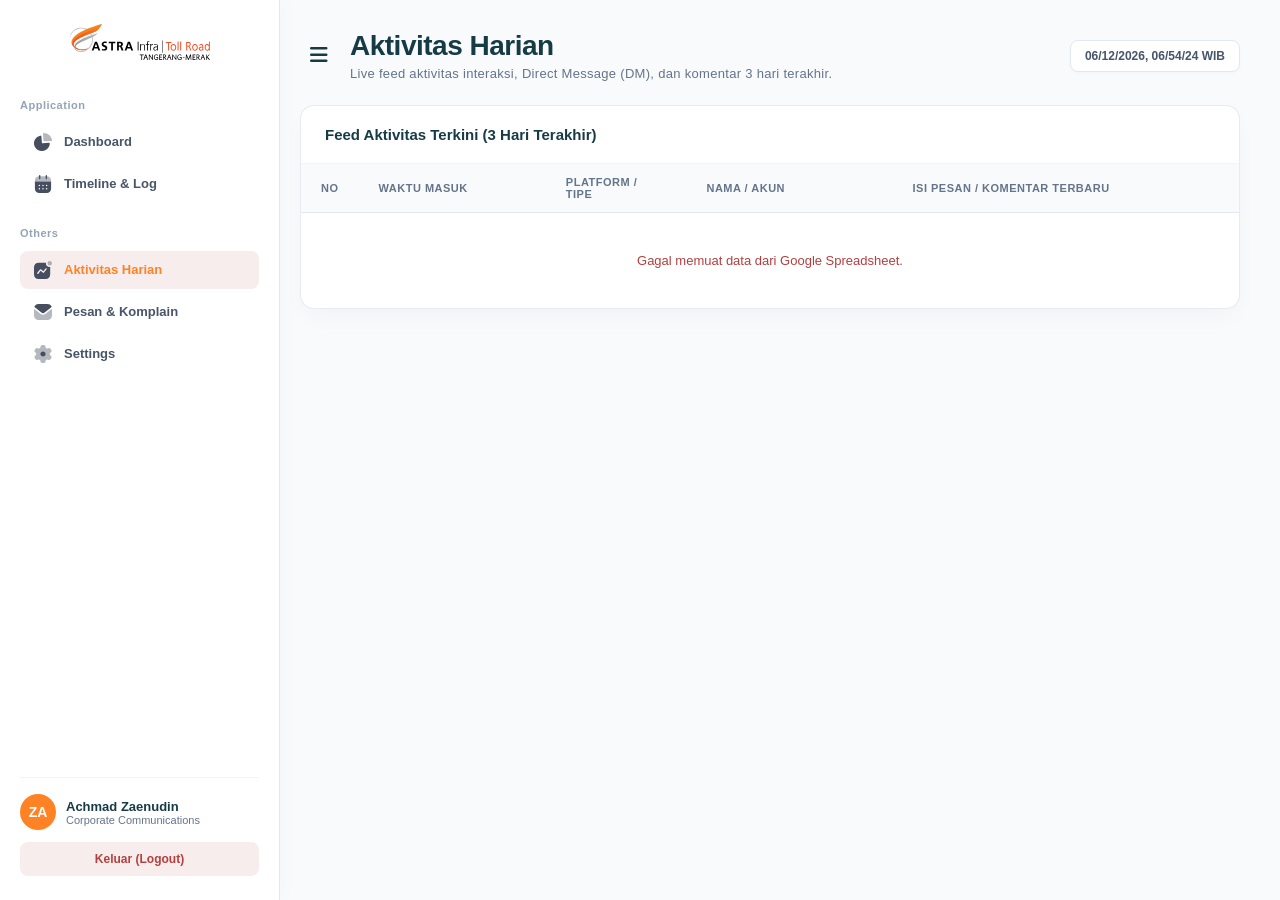
==== commit a8146f36: "Update aktivitas.html" ====
--- a/aktivitas.html
+++ b/aktivitas.html
@@ -364,7 +364,7 @@
                         <th width="6%">No</th>
                         <th width="20%">Waktu Masuk</th>
                         <th width="15%">Platform / Tipe</th>
-                        <th width="22%">Pengirim / Akun</th>
+                        <th width="22%">Nama / Akun</th>
                         <th width="37%">Isi Pesan / Komentar Terbaru</th>
                     </tr>
                 </thead>
@@ -467,12 +467,13 @@
                     if (dates.length > 0) {
                         dates.sort();
                         let latestDateStr = dates[dates.length - 1];
-                        let maxDate = new Date(latestDateStr + "T23:59:59");
+                        let maxDate = new Date(); 
                         let minDate = new Date(maxDate);
                         minDate.setDate(minDate.getDate() - 3);
                         minDate.setHours(0, 0, 0, 0);
-
-                        let tempFiltered = allData.filter(r => {
+                        maxDate.setHours(23, 59, 59, 999);
+
+                        let filteredRows = allData.filter(r => {
                             let rawDateStr = getRowDateStr(r);
                             if (!rawDateStr) return false;
                             let rowDate = new Date(rawDateStr + "T00:00:00");
@@ -493,15 +494,26 @@
                     filteredRows.forEach((r, index) => {
                         let tipe = r["Tipe"] || "Direct Message";
                         let badgeClass = tipe.toLowerCase().includes("komentar") ? "badge-komentar" : "badge-dm";
-                        let waktuGabung = (r["Tanggal"] || r["Waktu Masuk"] || r["Waktu"] || "") + (r["Jam"] ? " " + r["Jam"] : "");
+                        
+                        let rawWaktu = String(r["Waktu Masuk"] || r["Tanggal dan Waktu"] || r["Waktu"] || r["Tanggal"] || "");
+                        let waktuMasuk = rawWaktu;
+                        
+                        if (!rawWaktu || rawWaktu.includes("1899") || rawWaktu.includes("1899-12-30")) {
+                            waktuMasuk = r["Tanggal"] || "Terbaru";
+                        } else if (rawWaktu.length > 19) {
+                            waktuMasuk = rawWaktu.substring(0, 10) + " " + rawWaktu.substring(11, 19);
+                        }
+
+                        // Pengecekan nama pengirim: ambil dari kolom Pengirim, Nama, atau Nama / Akun sesuai sheet masing-masing
+                        let namaPengirim = r["Pengirim"] || r["Nama"] || r["Nama / Akun"] || "-";
                         let isiPesan = r["Isi Pesan"] || r["Pesan"] || "-";
                         
                         let tr = document.createElement('tr');
                         tr.innerHTML = `
                             <td>${index + 1}</td>
-                            <td>${waktuGabung.trim() || "-"}</td>
+                            <td>${waktuMasuk}</td>
                             <td><span class="badge-type ${badgeClass}">${tipe}</span></td>
-                            <td><b>${r["Pengirim"] || "-"}</b></td>
+                            <td><b>${namaPengirim}</b></td>
                             <td>${isiPesan}</td>
                         `;
                         tbody.appendChild(tr);
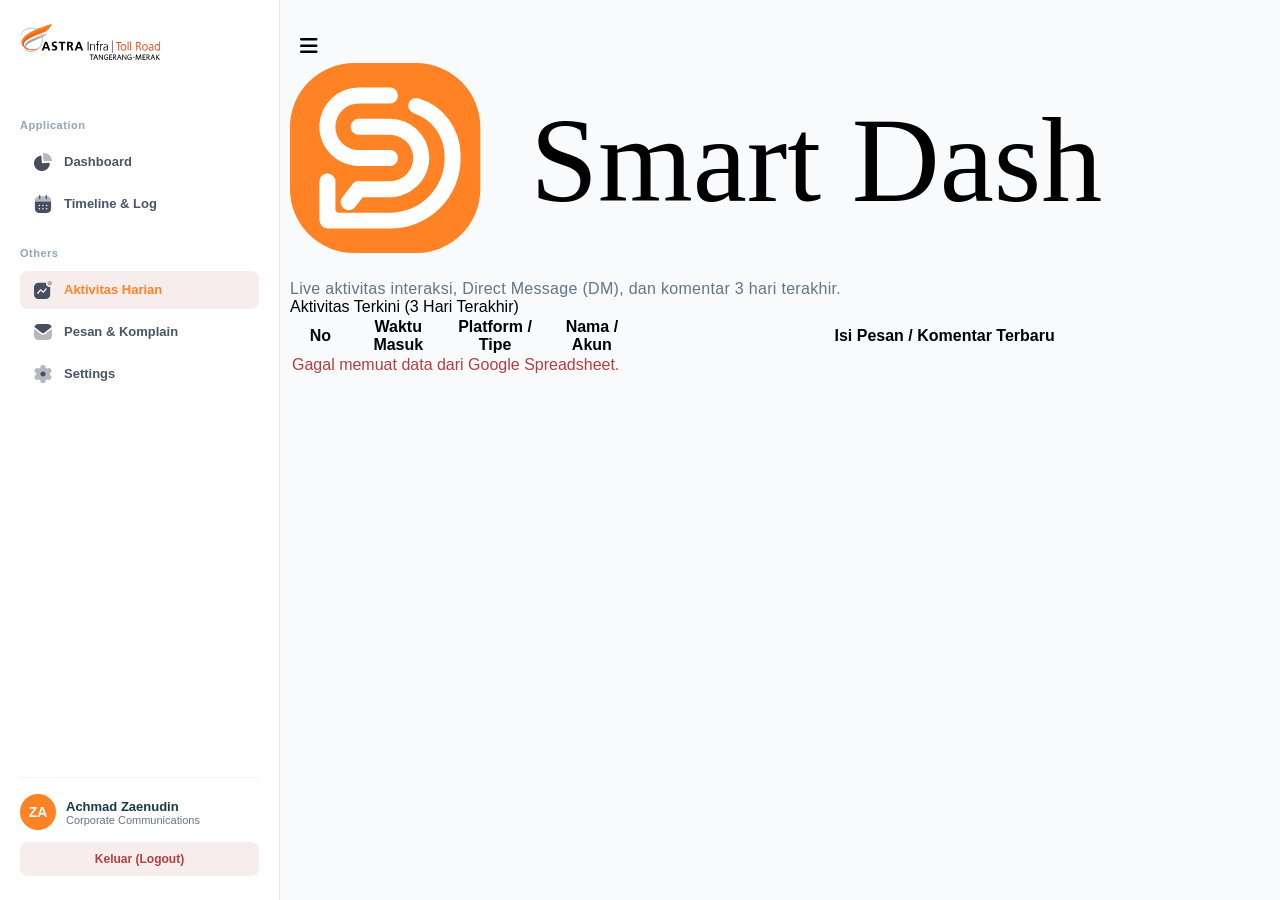
==== commit f44907b7: "Add files via upload" ====
--- a/aktivitas.html
+++ b/aktivitas.html
@@ -8,297 +8,19 @@
     <link href="https://fonts.googleapis.com/css2?family=Epilogue:ital,wght@0,100..900;1,100..900&display=swap" rel="stylesheet">
     <link rel="stylesheet" href="https://cdnjs.cloudflare.com/ajax/libs/font-awesome/6.4.0/css/all.min.css">
     <link rel="stylesheet" href="assets/css/style.css">
-    <style>
-        * {
-            box-sizing: border-box;
-            margin: 0;
-            padding: 0;
-            font-family: 'Roboto', sans-serif;
-        }
-
-        body {
-            background-color: #f8fafc;
-            color: #173B45;
-            display: flex;
-            height: 100vh;
-            overflow: hidden;
-        }
-
-        /* SIDEBAR KIRI */
-        .sidebar {
-            width: 280px;
-            background-color: #ffffff;
-            border-right: 1px solid #e2e8f0;
-            display: flex;
-            flex-direction: column;
-            justify-content: space-between;
-            padding: 24px 20px;
-            height: 100vh;
-            box-shadow: 4px 0 20px rgba(0, 0, 0, 0.02);
-        }
-
-        .sidebar-top {
-            display: flex;
-            flex-direction: column;
-            gap: 24px;
-            overflow-y: auto;
-        }
-
-        .brand-logo-container {
-            display: flex;
-            align-items: center;
-        }
-
-        .brand-logo {
-            max-width: 140px;
-            height: auto;
-        }
-
-        .menu-section {
-            display: flex;
-            flex-direction: column;
-            gap: 6px;
-        }
-
-        .menu-label {
-            font-size: 11px;
-            font-weight: 700;
-            text-transform: uppercase;
-            color: #94a3b8;
-            letter-spacing: 0.5px;
-            margin-bottom: 6px;
-        }
-
-        .menu-list {
-            display: flex;
-            flex-direction: column;
-            gap: 4px;
-        }
-
-        .menu-item {
-            display: flex;
-            align-items: center;
-            gap: 12px;
-            padding: 10px 14px;
-            text-decoration: none;
-            color: #475569;
-            font-size: 13px;
-            font-weight: 600;
-            border-radius: 8px;
-            transition: all 0.2s ease;
-            cursor: pointer;
-        }
-
-        .menu-item:hover {
-            background-color: #f1f5f9;
-            color: #173B45;
-        }
-
-        .menu-item.active {
-            background-color: #F8EDED;
-            color: #FF8225;
-        }
-
-        .sidebar-footer {
-            border-top: 1px solid #f1f5f9;
-            padding-top: 16px;
-            display: flex;
-            flex-direction: column;
-            gap: 12px;
-        }
-
-        .user-profile {
-            display: flex;
-            align-items: center;
-            gap: 10px;
-        }
-
-        .user-avatar {
-            width: 36px;
-            height: 36px;
-            border-radius: 50%;
-            background-color: #FF8225;
-            color: white;
-            display: flex;
-            align-items: center;
-            justify-content: center;
-            font-weight: 700;
-            font-size: 14px;
-        }
-
-        .user-info {
-            display: flex;
-            flex-direction: column;
-        }
-
-        .user-name {
-            font-size: 13px;
-            font-weight: 700;
-            color: #173B45;
-        }
-
-        .user-role {
-            font-size: 11px;
-            color: #64748b;
-        }
-
-        .logout-btn {
-            width: 100%;
-            background-color: #F8EDED;
-            color: #B43F3F;
-            border: none;
-            border-radius: 8px;
-            padding: 10px;
-            font-size: 12px;
-            font-weight: 700;
-            cursor: pointer;
-            transition: background 0.2s;
-            text-align: center;
-            text-decoration: none;
-            display: block;
-        }
-
-        .logout-btn:hover {
-            background-color: #f7d6d6;
-        }
-
-        /* TOMBOL HAMBURGER */
-        .sidebar-toggle-btn {
-            background: none;
-            border: none;
-            font-size: 20px;
-            cursor: pointer;
-            color: inherit;
-        }
-
-        /* KONTEN UTAMA */
-        .main-content {
-            flex: 1;
-            padding: 30px 40px;
-            overflow-y: auto;
-            background-color: #f8fafc;
-        }
-        
-        .top-bar {
-            display: flex;
-            justify-content: space-between;
-            align-items: center;
-            margin-bottom: 24px;
-            flex-wrap: wrap;
-            gap: 10px;
-        }
-
-        .top-bar-left {
-            display: flex;
-            align-items: center;
-            gap: 12px;
-        }
-
-        .top-bar h2 {
-            font-size: 28px;
-            font-weight: 800;
-            color: #173B45;
-        }
-
-        .top-bar p {
-            font-size: 13px;
-            color: #64748b;
-            margin-top: 4px;
-            font-weight: 500;
-        }
-
-        .live-badge {
-            background-color: #ffffff;
-            border: 1px solid #e2e8f0;
-            padding: 8px 14px;
-            border-radius: 8px;
-            font-size: 12px;
-            font-weight: 600;
-            color: #475569;
-            box-shadow: 0 2px 4px rgba(0,0,0,0.02);
-        }
-
-        /* TABEL DATA */
-        .table-card {
-            background: #ffffff;
-            border-radius: 14px;
-            border: 1px solid rgba(226, 232, 240, 0.8);
-            box-shadow: 0 10px 25px -5px rgba(0, 0, 0, 0.04);
-            overflow: hidden;
-        }
-
-        .table-header-title {
-            padding: 20px 24px;
-            font-size: 15px;
-            font-weight: 700;
-            color: #173B45;
-            border-bottom: 1px solid #f1f5f9;
-        }
-
-        table {
-            width: 100%;
-            border-collapse: collapse;
-            text-align: left;
-        }
-
-        th {
-            background-color: #f8fafc;
-            padding: 12px 20px;
-            font-size: 11px;
-            font-weight: 700;
-            color: #64748b;
-            text-transform: uppercase;
-            letter-spacing: 0.5px;
-            border-bottom: 1px solid #e2e8f0;
-        }
-
-        td {
-            padding: 14px 20px;
-            font-size: 13px;
-            color: #334155;
-            border-bottom: 1px solid #f1f5f9;
-        }
-
-        tr:last-child td {
-            border-bottom: none;
-        }
-
-        tr:hover {
-            background-color: #fafafa;
-        }
-
-        .badge-type {
-            padding: 4px 10px;
-            border-radius: 6px;
-            font-size: 11px;
-            font-weight: 700;
-        }
-
-        .badge-dm {
-            background-color: #e0f2fe;
-            color: #0369a1;
-        }
-
-        .badge-komentar {
-            background-color: #fef3c7;
-            color: #b45309;
-        }
-
-        .empty-state {
-            text-align: center;
-            padding: 40px;
-            color: #94a3b8;
-            font-size: 13px;
-        }
-    </style>
 </head>
 
 <body>
     <!-- SIDEBAR -->
     <aside class="sidebar">
         <div class="sidebar-top">
-            <div class="brand-logo-container">
-                <img src="assets/icons/Logo.svg" alt="Logo Smartdash" class="brand-logo">
+            <div class="sidebar-header-mobile" style="display: flex; align-items: center; justify-content: space-between; width: 100%; margin-bottom: 20px;">
+                <div class="brand-logo-container">
+                    <img src="assets/icons/Logo.svg" alt="Logo Smartdash" class="brand-logo">
+                </div>
+                <button id="sidebar-close" class="sidebar-close-btn" aria-label="Tutup Menu" style="display: none; background: none; border: none; color: #ffffff; font-size: 20px; cursor: pointer; padding: 4px 8px;">
+                    <i class="fa-solid fa-xmark"></i>
+                </button>
             </div>
 
             <div class="menu-section">
@@ -348,24 +70,22 @@
                 <button id="sidebar-toggle" class="sidebar-toggle-btn" aria-label="Toggle Menu">
                     <i class="fa-solid fa-bars"></i>
                 </button>
-                <div>
-                    <h2>Aktivitas Harian</h2>
-                    <p>Live feed aktivitas interaksi, Direct Message (DM), dan komentar 3 hari terakhir.</p>
-                </div>
-            </div>
-            <div class="live-badge" id="current-time">Memuat waktu...</div>
-        </div>
-
+                <div class="main-logo-container">
+                    <img src="assets/icons/SmartDash Panjang.svg" alt="Logo Smartdash">
+                    <p>Live aktivitas interaksi, Direct Message (DM), dan komentar 3 hari terakhir.</p>    
+                </div>
+            </div>
+        
         <div class="table-card">
-            <div class="table-header-title">Feed Aktivitas Terkini (3 Hari Terakhir)</div>
+            <div class="table-header-title">Aktivitas Terkini (3 Hari Terakhir)</div>
             <table>
                 <thead>
                     <tr>
                         <th width="6%">No</th>
-                        <th width="20%">Waktu Masuk</th>
-                        <th width="15%">Platform / Tipe</th>
-                        <th width="22%">Nama / Akun</th>
-                        <th width="37%">Isi Pesan / Komentar Terbaru</th>
+                        <th width="10%">Waktu Masuk</th>
+                        <th width="10%">Platform / Tipe</th>
+                        <th width="10%">Nama / Akun</th>
+                        <th width="64%">Isi Pesan / Komentar Terbaru</th>
                     </tr>
                 </thead>
                 <tbody id="table-body">
@@ -375,31 +95,24 @@
         </div>
     </main>
 
+    <!-- Elemen Overlay untuk Mobile -->
+    <div id="sidebar-overlay" class="sidebar-overlay"></div>
+
+    <style>
+    /* CSS Inline Darurat: Langsung hitam jika localStorage bernilai dark */
+    html.dark-mode, body.dark-mode {
+        background-color: #0f172a !important; /* Sesuaikan dengan warna background dark mode kamu */
+        color: #f1f5f9 !important;
+    }
+</style>
+
     <script>
+        if (localStorage.getItem('theme') === 'dark') {
+            document.documentElement.classList.add('dark-mode');
+        }
         if (localStorage.getItem('theme') === 'dark') {
             document.body.classList.add('dark-mode');
         }
-
-        // Logika Toggle Sidebar & Mobile Responsiveness
-        document.addEventListener("DOMContentLoaded", function () {
-            const sidebar = document.querySelector(".sidebar");
-            const toggleBtn = document.getElementById("sidebar-toggle");
-
-            if (toggleBtn && sidebar) {
-                toggleBtn.addEventListener("click", function (e) {
-                    e.stopPropagation();
-                    sidebar.classList.toggle("active");
-                });
-
-                document.addEventListener("click", function (event) {
-                    if (window.innerWidth <= 768) {
-                        if (!sidebar.contains(event.target) && !toggleBtn.contains(event.target)) {
-                            sidebar.classList.remove("active");
-                        }
-                    }
-                });
-            }
-        });
 
         // Update Jam Realtime di Header
         function updateClock() {
@@ -465,15 +178,13 @@
                     let filteredRows = allData;
                     
                     if (dates.length > 0) {
-                        dates.sort();
-                        let latestDateStr = dates[dates.length - 1];
-                        let maxDate = new Date(); 
+                        let maxDate = new Date();
                         let minDate = new Date(maxDate);
                         minDate.setDate(minDate.getDate() - 3);
                         minDate.setHours(0, 0, 0, 0);
                         maxDate.setHours(23, 59, 59, 999);
 
-                        let filteredRows = allData.filter(r => {
+                        let tempFiltered = allData.filter(r => {
                             let rawDateStr = getRowDateStr(r);
                             if (!rawDateStr) return false;
                             let rowDate = new Date(rawDateStr + "T00:00:00");
@@ -482,6 +193,8 @@
 
                         if (tempFiltered.length > 0) {
                             filteredRows = tempFiltered;
+                        } else {
+                            filteredRows = allData;
                         }
                     }
 
@@ -504,7 +217,6 @@
                             waktuMasuk = rawWaktu.substring(0, 10) + " " + rawWaktu.substring(11, 19);
                         }
 
-                        // Pengecekan nama pengirim: ambil dari kolom Pengirim, Nama, atau Nama / Akun sesuai sheet masing-masing
                         let namaPengirim = r["Pengirim"] || r["Nama"] || r["Nama / Akun"] || "-";
                         let isiPesan = r["Isi Pesan"] || r["Pesan"] || "-";
                         
@@ -524,6 +236,41 @@
                     document.getElementById('table-body').innerHTML = `<tr><td colspan="5" class="empty-state" style="color: #B43F3F;">Gagal memuat data dari Google Spreadsheet.</td></tr>`;
                 });
         });
+
+        // Logika Toggle Sidebar, Tombol X, dan Overlay
+        document.addEventListener("DOMContentLoaded", function () {
+            const toggleBtn = document.getElementById("sidebar-toggle");
+            const closeBtn = document.getElementById("sidebar-close");
+            const overlay = document.getElementById("sidebar-overlay");
+
+            function closeSidebar() {
+                document.body.classList.add("sidebar-collapsed");
+                localStorage.setItem('sidebar', 'collapsed');
+            }
+
+            function openSidebar() {
+                document.body.classList.remove("sidebar-collapsed");
+                localStorage.setItem('sidebar', 'expanded');
+            }
+
+            if (toggleBtn) {
+                toggleBtn.addEventListener("click", function () {
+                    if (document.body.classList.contains("sidebar-collapsed")) {
+                        openSidebar();
+                    } else {
+                        closeSidebar();
+                    }
+                });
+            }
+
+            if (closeBtn) {
+                closeBtn.addEventListener("click", closeSidebar);
+            }
+
+            if (overlay) {
+                overlay.addEventListener("click", closeSidebar);
+            }
+        });
     </script>
 </body>
-</html>
+</html>
